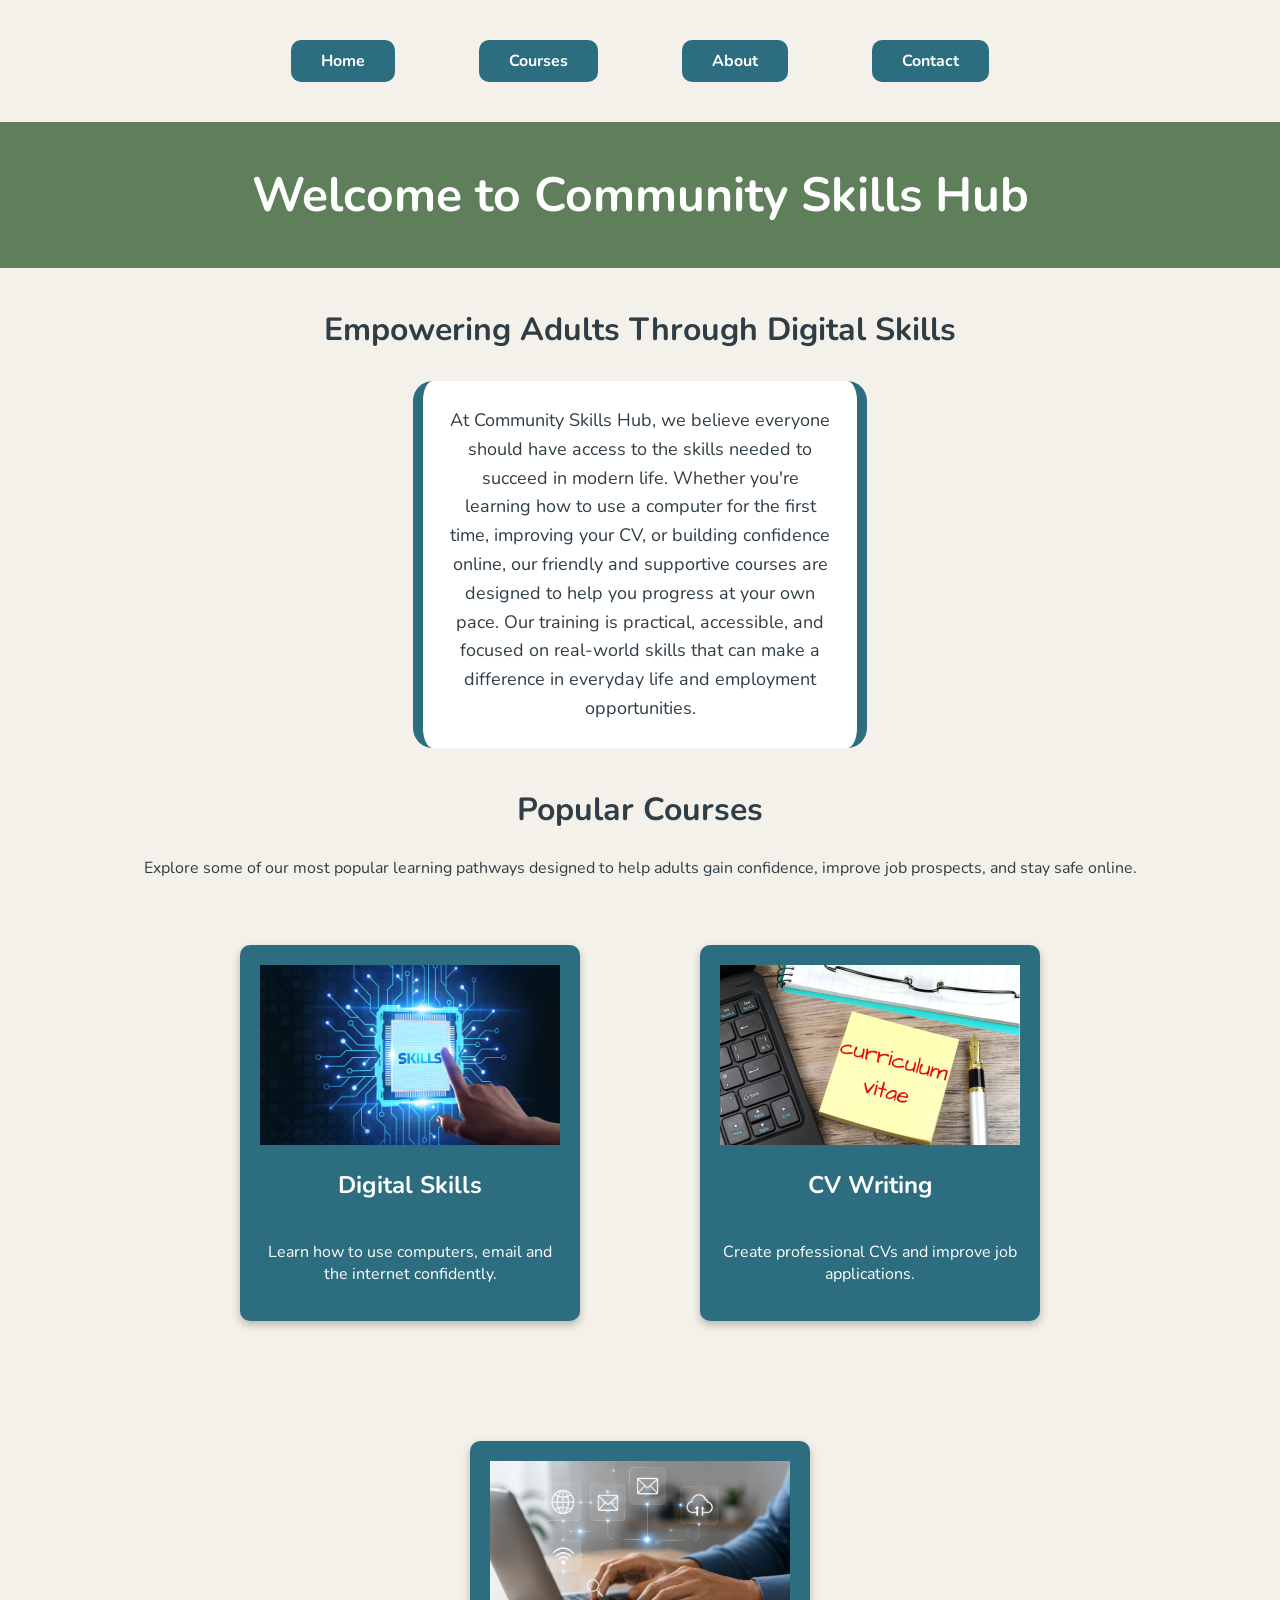
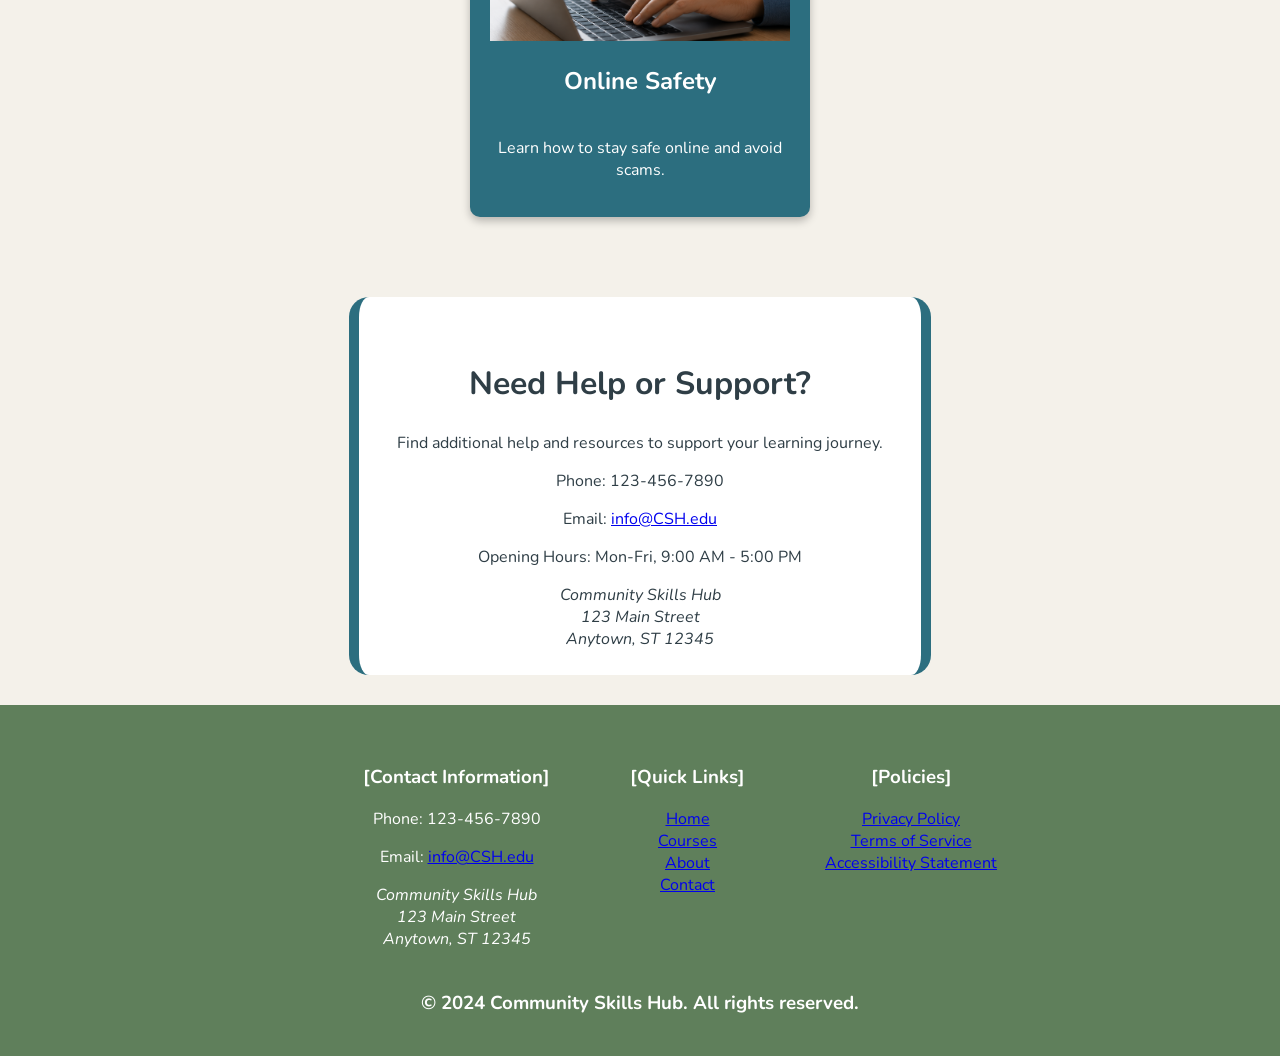
==== index.html @ 1304ad5e "intial website upload" ====
<!DOCTYPE html>
<html lang="en">
  <head>
    <meta charset="UTF-8">
    <meta name="viewport" content="width=device-width, initial-scale=1.0">

    <title>Community Skills Hub</title>
<link rel="preconnect" href="https://fonts.googleapis.com">
<link rel="preconnect" href="https://fonts.gstatic.com" crossorigin>

<link href="https://fonts.googleapis.com/css2?family=Nunito:wght@400;700&display=swap" rel="stylesheet">
 <link rel="stylesheet" href="css/community.css">
  </head>
  <body>

<nav>
  <a href="index.html">Home</a>
  <a href="courses.html">Courses</a>
  <a href="about.html">About</a>
  <a href="contact.html">Contact</a>
</nav>


<h1>Welcome to Community Skills Hub</h1>

<h2>Empowering Adults Through Digital Skills</h2>

<p class="intro-text">
At Community Skills Hub, we believe everyone should have access to the skills needed to succeed in modern life. Whether you're learning how to use a computer for the first time, improving your CV, or building confidence online, our friendly and supportive courses are designed to help you progress at your own pace.

Our training is practical, accessible, and focused on real-world skills that can make a difference in everyday life and employment opportunities.
</p>

<div class="course-section">

    <h2>Popular Courses</h2>
    <p>Explore some of our most popular learning pathways designed to help adults gain confidence, improve job prospects, and stay safe online.</p>

    <div class="course-container">

        <a class="course-card" href="courses.html">
            <img src="images/homepage/digital skills.jpg" alt="Person learning digital skills">

            <h3>Digital Skills</h3>

            <p>
                Learn how to use computers, email and the internet confidently.
            </p>
        </a>

        <a class="course-card" href="courses.html">
            <img src="images/homepage/cv writing.jpg">


            <h3>CV Writing</h3>

            <p>
                Create professional CVs and improve job applications.
            </p>
        </a>

        <a class="course-card" href="courses.html">
            <img src="images/homepage/online safety.png">

            <h3>Online Safety</h3>

            <p>
                Learn how to stay safe online and avoid scams.
            </p>
        </a>

    </div>

    <div class="support-section">
        <h2>Need Help or Support?</h2>
        <p>Find additional help and resources to support your learning journey.</p>
        <p>Phone: 123-456-7890 </p>
        <p>Email: <a href="mailto:info@CSH.edu">info@CSH.edu</a></p>
        <p>Opening Hours: Mon-Fri, 9:00 AM - 5:00 PM</p>
        <address>
            Community Skills Hub<br>
            123 Main Street<br>
            Anytown, ST 12345
        </address>
    </div>

<footer>
    <div class="footer-container">
            <!-- Contact Information Column 1-->
            <div class="footer-column">
            <h3> [Contact Information] </h3>
            <p>Phone: 123-456-7890</p>
            <p>Email: <a href="mailto:info@CSH.edu">info@CSH.edu</a></p>
             <address>
            Community Skills Hub<br>
            123 Main Street<br>
            Anytown, ST 12345
        </address>
            </div>
            <!-- Quick Links Column 2-->
            <div class="footer-column">
            <h3> [Quick Links] </h3>
            <p><a href="index.html">Home</a> 
            <br> <a href="courses.html">Courses</a> 
            <br> <a href="about.html">About</a> 
            <br> <a href="contact.html">Contact</a></p>
        </div>
               <!-- Policies Column 3-->
            <div class="footer-column">
             <h3> [Policies] </h3>
            <p><a href="#">Privacy Policy</a> <br>
            <a href="#">Terms of Service</a> <br>
            <a href="#">Accessibility Statement</a></p>
            </div>
        </div>
        <!-- Footer Statement -->
        <div class="footer-statement"> 
        <h3>&copy; 2024 Community Skills Hub. All rights reserved.</h3> 
        </div>

</footer>
    </div>
---- css/community.css ----
/* PAGE */

body {
    background-color: #F4F1EA;
    font-family: "Nunito", sans-serif;
    margin: 0;
    color: #2F3E46;
}

/* HEADER / NAVIGATION */

nav {
    background-color: #F4F1EA;
    padding: 0px;
    text-align: center;
}

nav a {
    background-color: #2C6E7F;
    color: white;
    text-decoration: none;
    padding: 10px 30px;
    margin: 40px;
    border-radius: 10px;
    display: inline-block;
    font-weight: bold;
}

nav a:hover {
    background-color: #D89B2B;
}

/* MAIN HEADING/HERO */

h1 {
    background-color: #5F7F5B;
    color: white;
    text-align: center;
    padding: 40px 20px;
    margin: 0;
    font-size: 48px;
}

/* SUBHEADING */

h2 {
    color: #2F3E46;
    text-align: center;
    margin-top: 40px;
    font-size: 32px;
}

/* PARAGRAPHS */

.intro-text {
    background-color: white;
    text-align: center;
    width: 30%;
    margin: 30px auto;
    padding: 25px;
    border-radius: 20px;
    border-left: 10px solid #2C6E7F;
    border-right: 10px solid #2C6E7F;
    font-size: 18px;
    line-height: 1.6;
}

/* COURSE CARDS */

.course-card {
    background-color: #2C6E7F;
    color: white;
    text-decoration: none;
    padding: 20px;
    margin: 50px;
    border-radius: 10px;
    text-align: center;
    width: 300px;
    transition: 0.3s;
    box-shadow: 0px 4px 8px rgba(0, 0, 0, 0.25);
    display: flex;
    flex-direction: column;
}

.course-section {
    text-align: center;
}

.course-container {
    display: flex;
    justify-content: center;
    gap: 20px;
    flex-wrap: wrap;
}

.course-card h3 {
    font-size: 24px;
}

.card-link {
    background-color: white;
    color: #2F3E46;
    text-decoration: none;
    padding: 10px 30px;
    margin: 40px;
    border-radius: 10px;
    display: inline-block;
    font-weight: bold;
}

.course-card:hover {
    transform: translateY(-10px);
    background-color: #D89B2B;
}


.course-card img {
    width: 100%;
    height: 180px;
    object-fit: cover;
}

/* SUPPORT SECTION */

.support-section {
    background-color: white;
    text-align: center;
    width: 40%;
    margin: 30px auto;
    padding: 25px;
    border-radius: 20px;
    border-left: 10px solid #2C6E7F;
    border-right: 10px solid #2C6E7F;
}

/* FOOTER */

.footer-container {
    background-color: #5F7F5B;
    color: white;

    display: flex;
    justify-content: center;
    gap: 80px;

    padding: 40px;
    width: 100%;
}

.footer-statement h3 {
    background-color: #5F7F5B;
    color: white;

    text-align: center;

    padding-bottom: 40px;
    margin: 0px;
}

.footer-column {
    text-align: center;
}

/* LINKS */

a {
    transition: 0.3s;
}



/* ABOUT PAGE */

.about-container {
    background-color: white;
    text-align: center;
    width: 60%;
    margin: 30px auto;
    padding: 25px;
    border-radius: 20px;
    border-left: 10px solid #2C6E7F;
    border-right: 10px solid #2C6E7F;

    font-size: 18px;
    line-height: 1.6;
}

/* MISSION SECTION */

.mission-section {
    display: flex;
    justify-content: center;
    gap: 30px;
    margin: 60px;
}

.mission-card {
    background-color: white;

    width: 500px;
    height: 500px;
    padding: 20px;
    border-radius: 20px;
    text-align: center;
    box-shadow: 0px 4px 8px rgba(0,0,0,0.25);
}

.mission-card img {
    width: 100%;
    height: 400px;
    object-fit: cover;
}

/* TEAM SECTION */

.team-section {
    text-align: center;

    margin-top: 80px;
    margin-bottom: 80px;
}

.team-container {
    display: flex;
    justify-content: center;
    gap: 40px;
}

.team-card {
    background-color: #2C6E7F;
    color: white;
    text-decoration: none;
    padding: 20px;
    margin: 50px;
    border-radius: 10px;
    text-align: center;
    width: 400px;
    transition: 0.3s;
    box-shadow: 0px 4px 8px rgba(0, 0, 0, 0.25);
    display: flex;
    flex-direction: column;
}

.team-card img {
    width: 100%;
    height: 220px;
    object-fit: scale-down;
    border-radius: 10px;
}
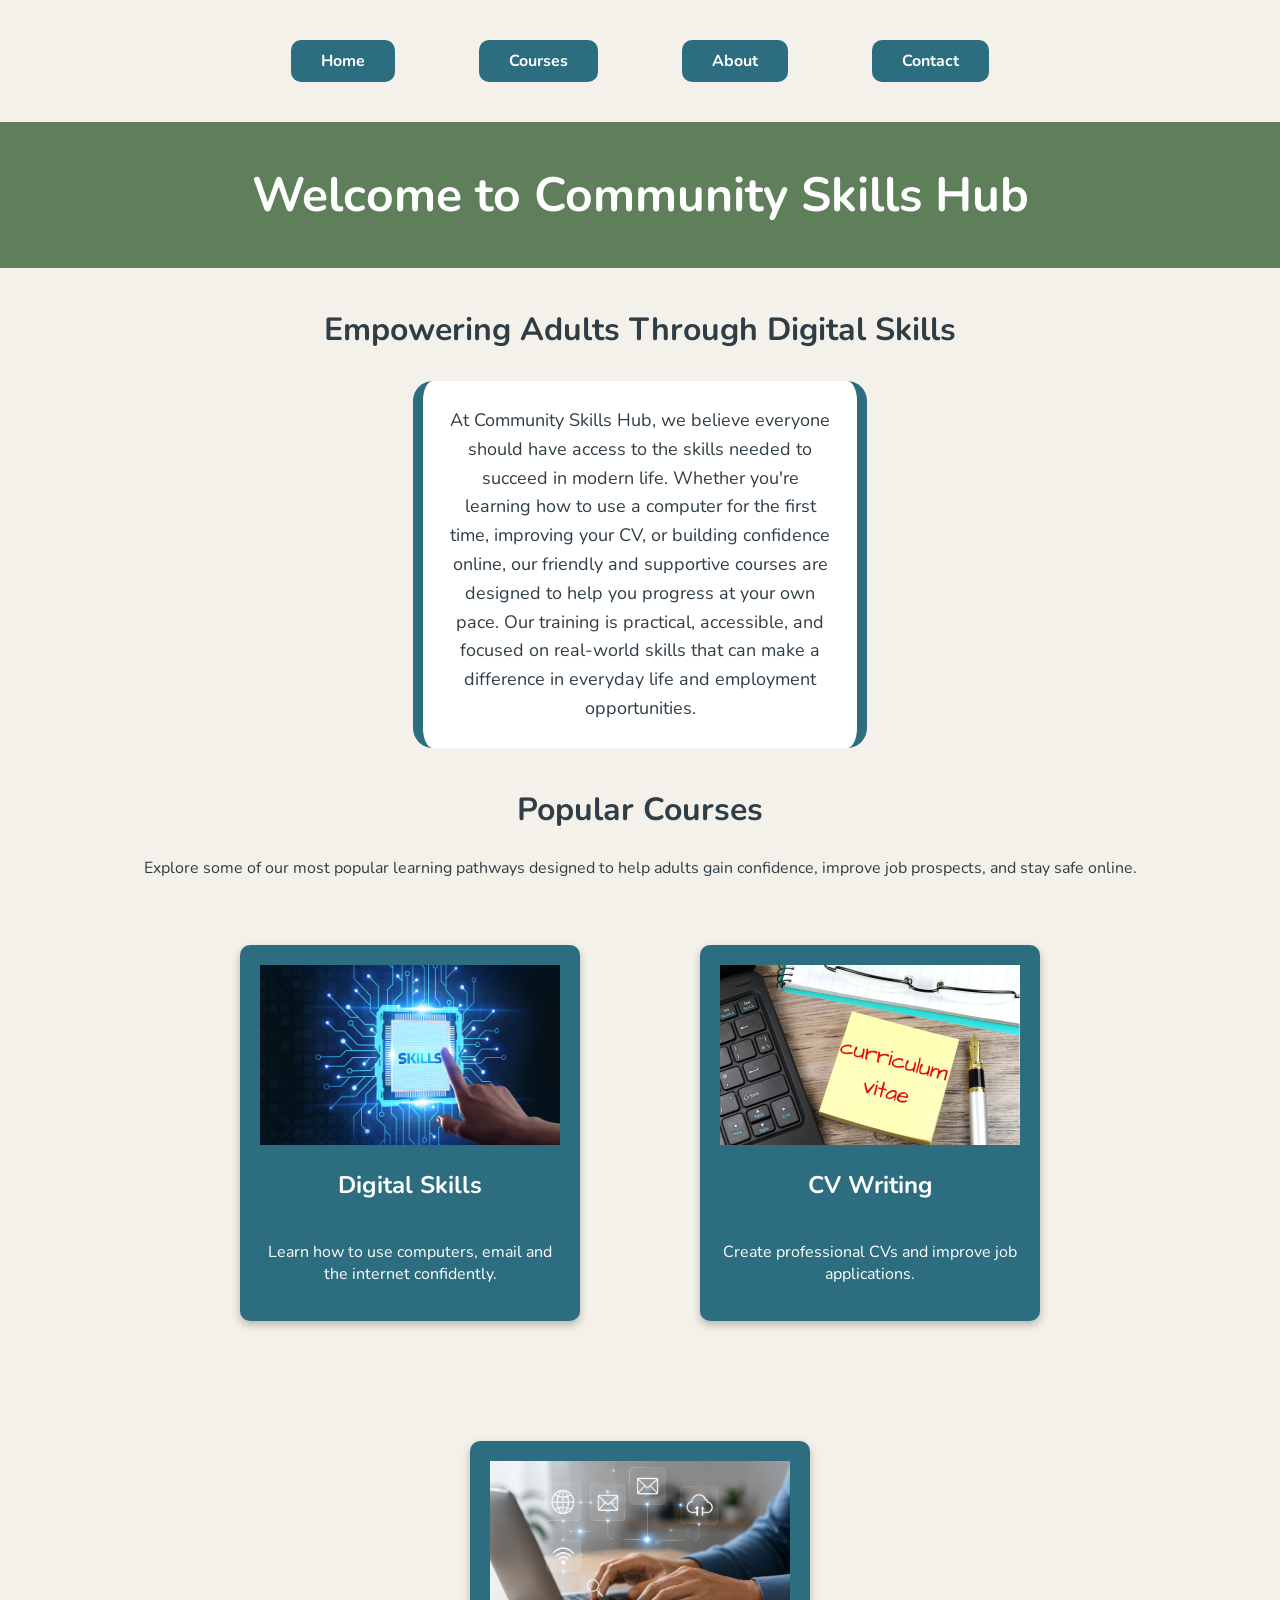
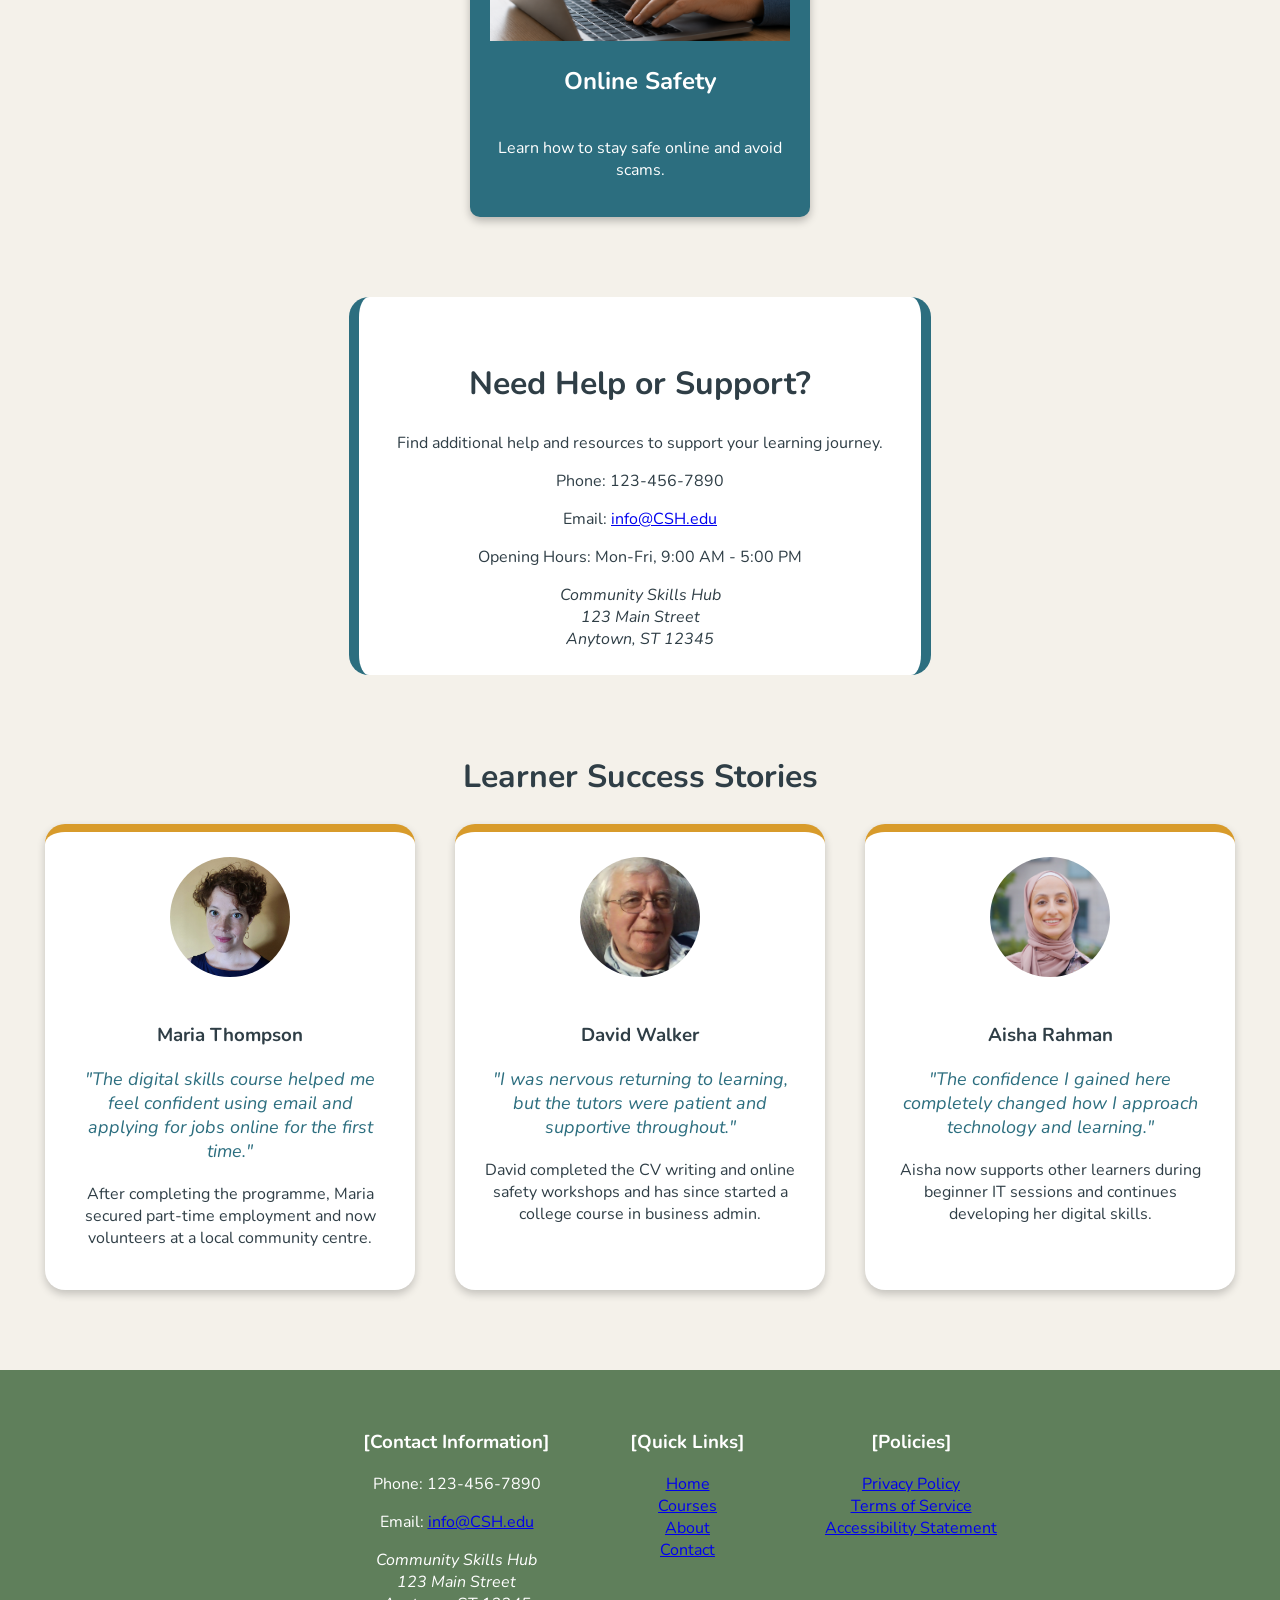
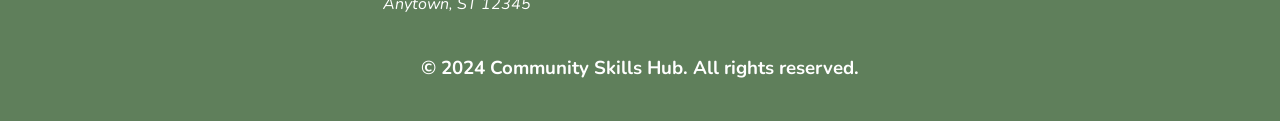
==== commit ccbb5d42: "moved testimonials to index" ====
--- a/index.html
+++ b/index.html
@@ -20,7 +20,7 @@
   <a href="contact.html">Contact</a>
 </nav>
 
-
+<!-- PAGE HEADER -->
 <h1>Welcome to Community Skills Hub</h1>
 
 <h2>Empowering Adults Through Digital Skills</h2>
@@ -30,6 +30,8 @@
 
 Our training is practical, accessible, and focused on real-world skills that can make a difference in everyday life and employment opportunities.
 </p>
+
+<!-- COURSE HIGHLIGHTS -->
 
 <div class="course-section">
 
@@ -84,6 +86,74 @@
         </address>
     </div>
 
+    <!-- LEARNER STORIES -->
+
+<section class="testimonial-section">
+
+    <h2>Learner Success Stories</h2>
+
+    <div class="testimonial-container">
+
+        <div class="testimonial-card">
+
+            <img src="images/testimonials/learner1.jpg" alt="Learner portrait">
+
+            <h3>Maria Thompson</h3>
+
+            <p class="testimonial-quote">
+                "The digital skills course helped me feel confident using email
+                and applying for jobs online for the first time."
+            </p>
+
+            <p>
+                After completing the programme, Maria secured part-time
+                employment and now volunteers at a local community centre.
+            </p>
+
+        </div>
+
+        <div class="testimonial-card">
+
+            <img src="images/testimonials/learner2.jpg" alt="Learner portrait">
+
+            <h3>David Walker</h3>
+
+            <p class="testimonial-quote">
+                "I was nervous returning to learning, but the tutors were
+                patient and supportive throughout."
+            </p>
+
+            <p>
+                David completed the CV writing and online safety workshops
+                and has since started a college course in business admin.
+            </p>
+
+        </div>
+
+        <div class="testimonial-card">
+
+            <img src="images/testimonials/learner3.png" alt="Learner portrait">
+
+            <h3>Aisha Rahman</h3>
+
+            <p class="testimonial-quote">
+                "The confidence I gained here completely changed how I approach
+                technology and learning."
+            </p>
+
+            <p>
+                Aisha now supports other learners during beginner IT sessions
+                and continues developing her digital skills.
+            </p>
+
+        </div>
+
+    </div>
+
+</section>
+
+
+<!-- Footer -->
 <footer>
     <div class="footer-container">
             <!-- Contact Information Column 1-->
--- a/css/community.css
+++ b/css/community.css
@@ -246,4 +246,45 @@
     height: 220px;
     object-fit: scale-down;
     border-radius: 10px;
+}
+
+/*TESTIMONIALS*/
+
+/* TESTIMONIAL SECTION */
+
+.testimonial-section {
+    text-align: center;
+    margin: 80px 0;
+}
+
+.testimonial-container {
+    display: flex;
+    justify-content: center;
+    gap: 40px;
+    flex-wrap: wrap;
+}
+
+.testimonial-card {
+    background-color: white;
+    width: 320px;
+    padding: 25px;
+    border-radius: 20px;
+    box-shadow: 0px 4px 8px rgba(0,0,0,0.2);
+    text-align: center;
+    border-top: 8px solid #D89B2B;
+}
+
+.testimonial-card img {
+    width: 120px;
+    height: 120px;
+    object-fit: cover;
+    border-radius: 50%;
+    margin-bottom: 20px;
+}
+
+.testimonial-quote {
+    font-style: italic;
+    font-size: 18px;
+    color: #2C6E7F;
+    margin-bottom: 20px;
 }
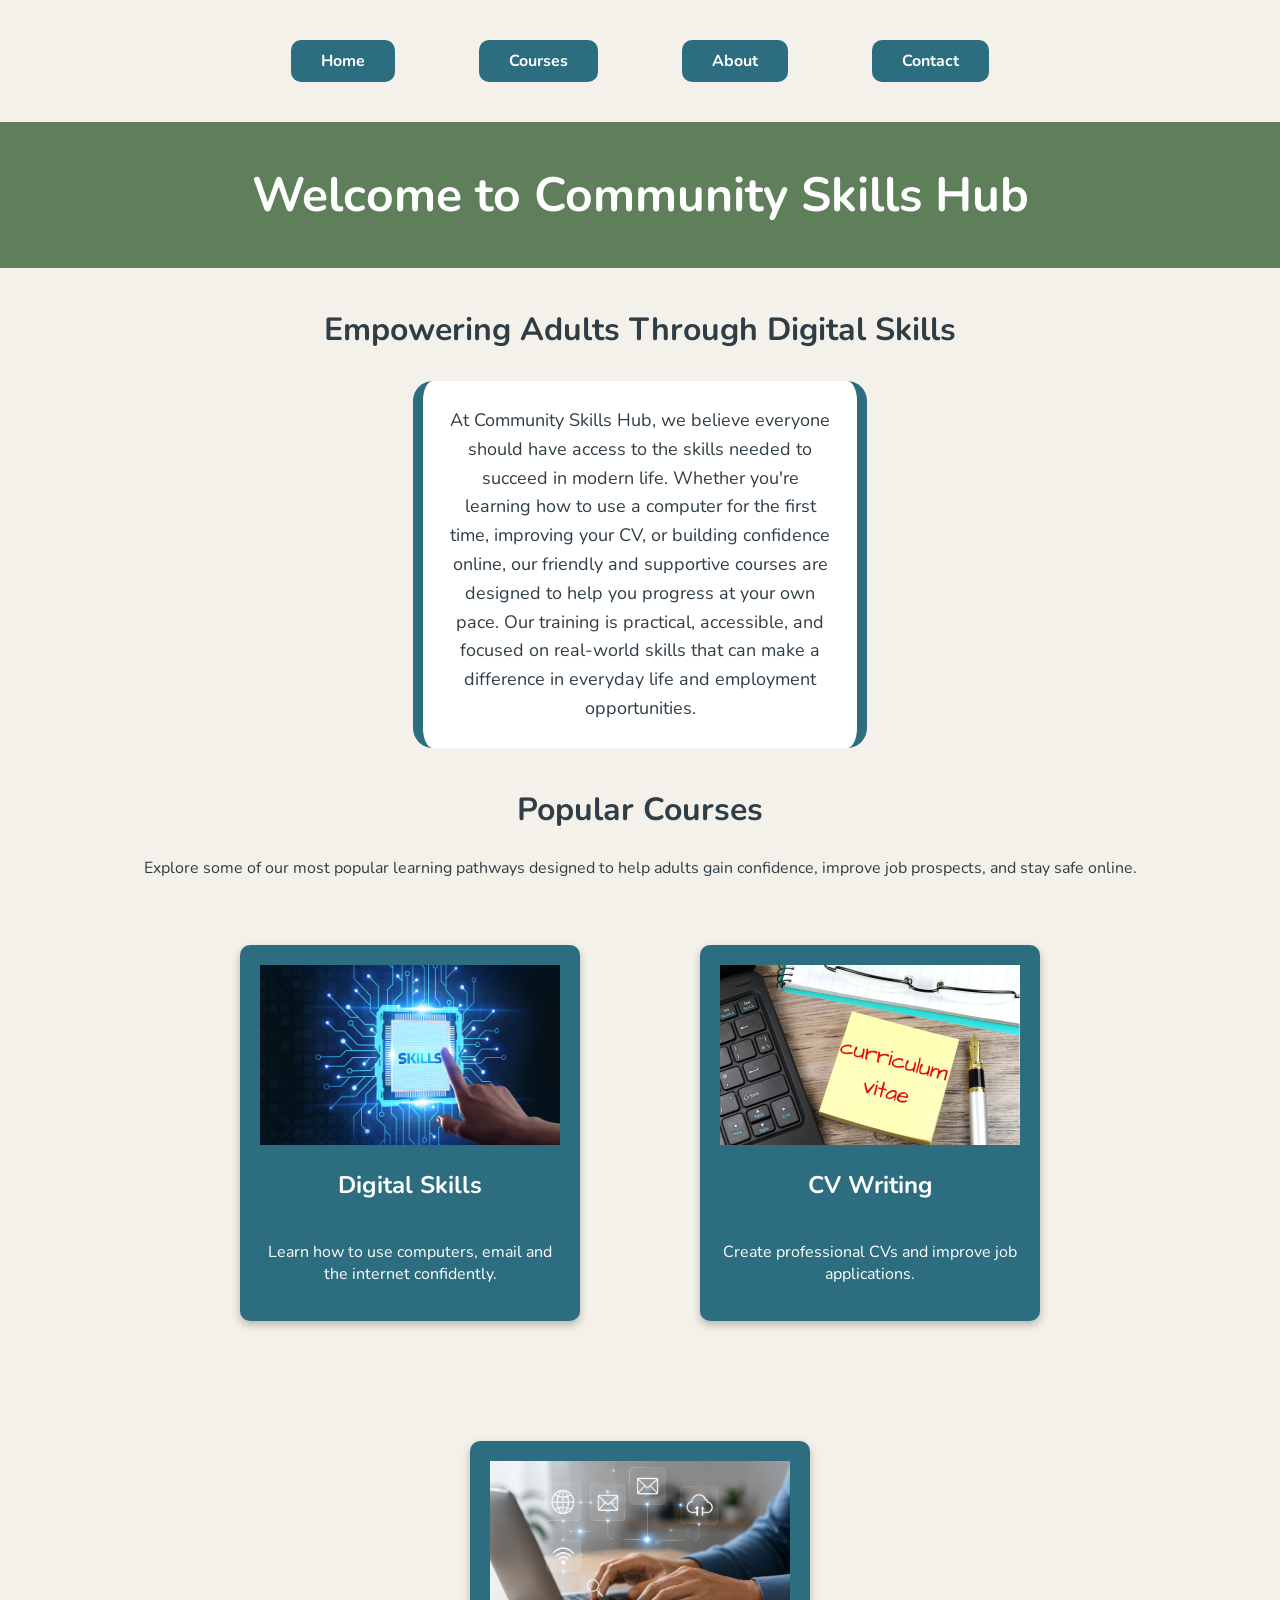
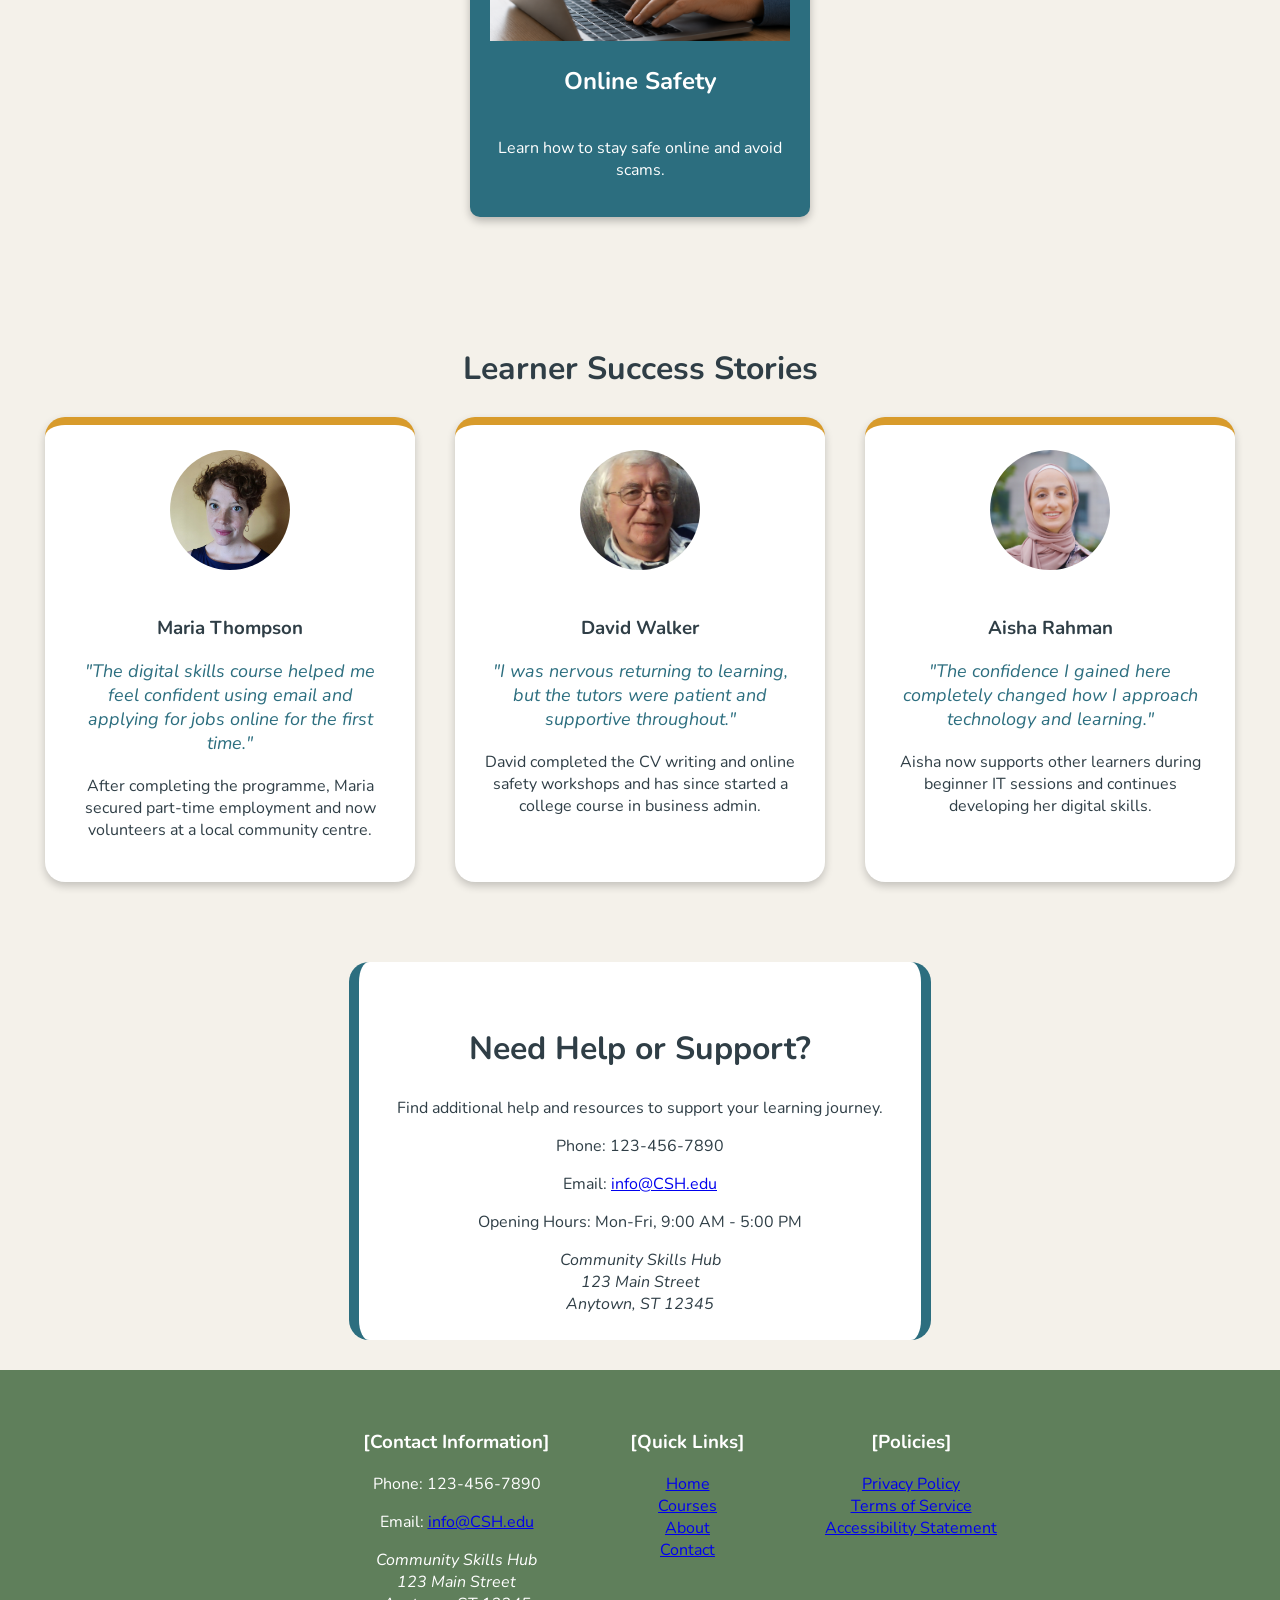
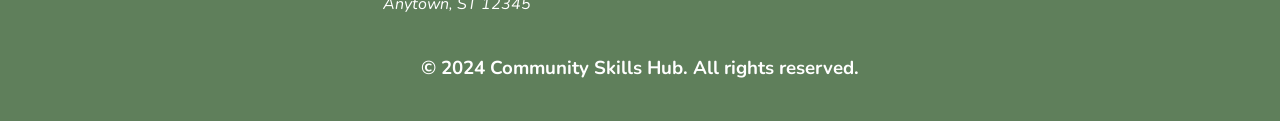
==== commit 135275d5: "fixed ordering on index" ====
--- a/index.html
+++ b/index.html
@@ -73,18 +73,6 @@
 
     </div>
 
-    <div class="support-section">
-        <h2>Need Help or Support?</h2>
-        <p>Find additional help and resources to support your learning journey.</p>
-        <p>Phone: 123-456-7890 </p>
-        <p>Email: <a href="mailto:info@CSH.edu">info@CSH.edu</a></p>
-        <p>Opening Hours: Mon-Fri, 9:00 AM - 5:00 PM</p>
-        <address>
-            Community Skills Hub<br>
-            123 Main Street<br>
-            Anytown, ST 12345
-        </address>
-    </div>
 
     <!-- LEARNER STORIES -->
 
@@ -152,6 +140,19 @@
 
 </section>
 
+<!-- SUPPORT AND CONTACT -->
+    <div class="support-section">
+        <h2>Need Help or Support?</h2>
+        <p>Find additional help and resources to support your learning journey.</p>
+        <p>Phone: 123-456-7890 </p>
+        <p>Email: <a href="mailto:info@CSH.edu">info@CSH.edu</a></p>
+        <p>Opening Hours: Mon-Fri, 9:00 AM - 5:00 PM</p>
+        <address>
+            Community Skills Hub<br>
+            123 Main Street<br>
+            Anytown, ST 12345
+        </address>
+    </div>
 
 <!-- Footer -->
 <footer>
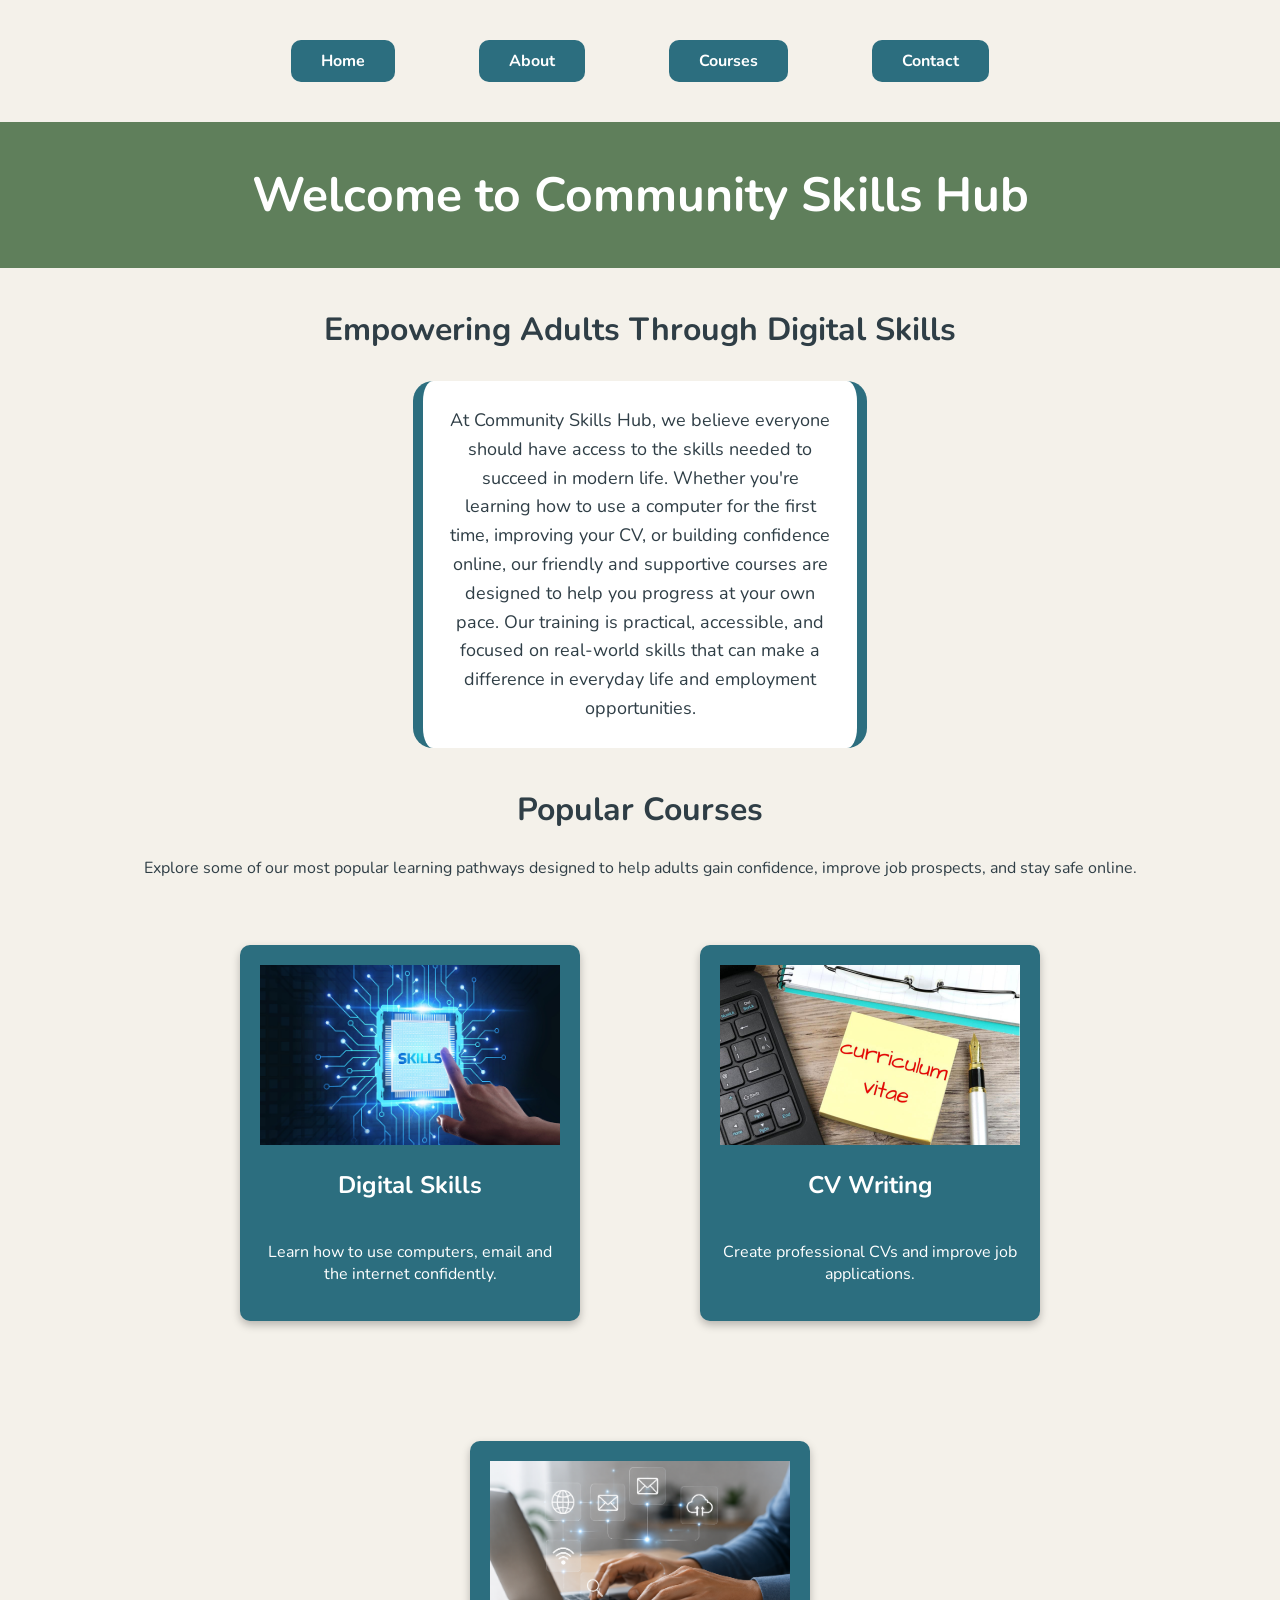
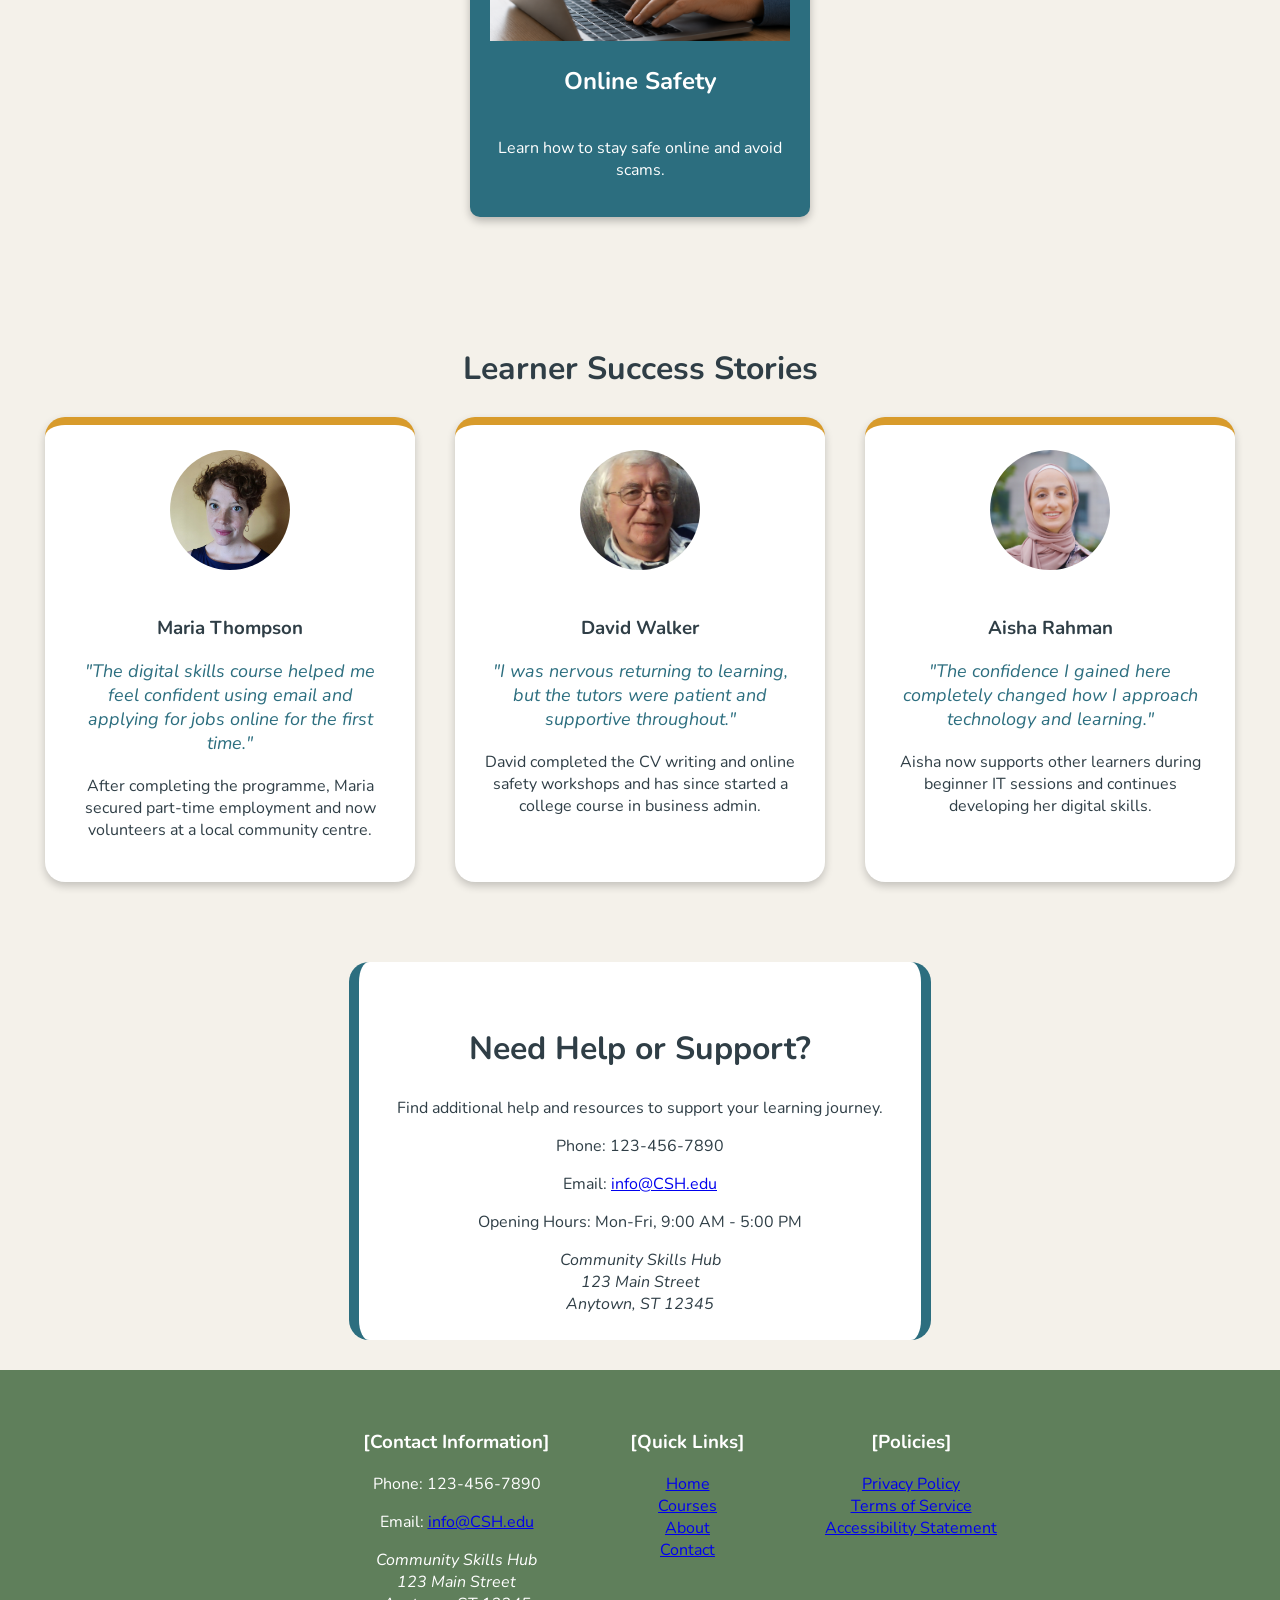
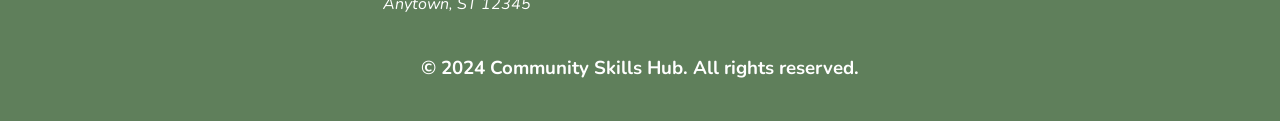
==== commit 1f02a965: "reordering nav" ====
--- a/index.html
+++ b/index.html
@@ -13,12 +13,13 @@
   </head>
   <body>
 
-<nav>
-  <a href="index.html">Home</a>
-  <a href="courses.html">Courses</a>
-  <a href="about.html">About</a>
-  <a href="contact.html">Contact</a>
-</nav>
+    <!-- NAVIGATION -->
+    <nav>
+        <a href="index.html">Home</a>
+        <a href="about.html">About</a>
+        <a href="courses.html">Courses</a>
+        <a href="contact.html">Contact</a>
+    </nav>
 
 <!-- PAGE HEADER -->
 <h1>Welcome to Community Skills Hub</h1>
--- a/css/community.css
+++ b/css/community.css
@@ -167,8 +167,6 @@
     transition: 0.3s;
 }
 
-
-
 /* ABOUT PAGE */
 
 .about-container {
@@ -246,6 +244,42 @@
     height: 220px;
     object-fit: scale-down;
     border-radius: 10px;
+}
+
+/*WHO WE HELP SECTION*/
+
+.who-we-help-container {
+    text-align: center;
+    width: 60%;
+    margin: 30px auto;
+    padding: 25px;
+    border-radius: 20px;
+    display: flex;
+    flex-wrap:wrap;
+    justify-content: center;
+    font-size: 18px;
+    line-height: 1.6;
+    gap: 30px;
+}
+
+.who-we-help-card {
+    background-color: white;
+    text-align: center;
+    width: 300px;
+    padding: 25px;
+    border-radius: 20px;
+    font-size: 18px;
+    line-height: 1.6;
+    box-shadow: 0px 4px 8px rgba(0,0,0,0.25);
+} 
+
+.who-we-help-card img {
+    width: 120px;
+    height: 120px;
+    object-fit: cover;
+    border-radius: 50%;
+    margin-bottom: 20px;
+
 }
 
 /*TESTIMONIALS*/
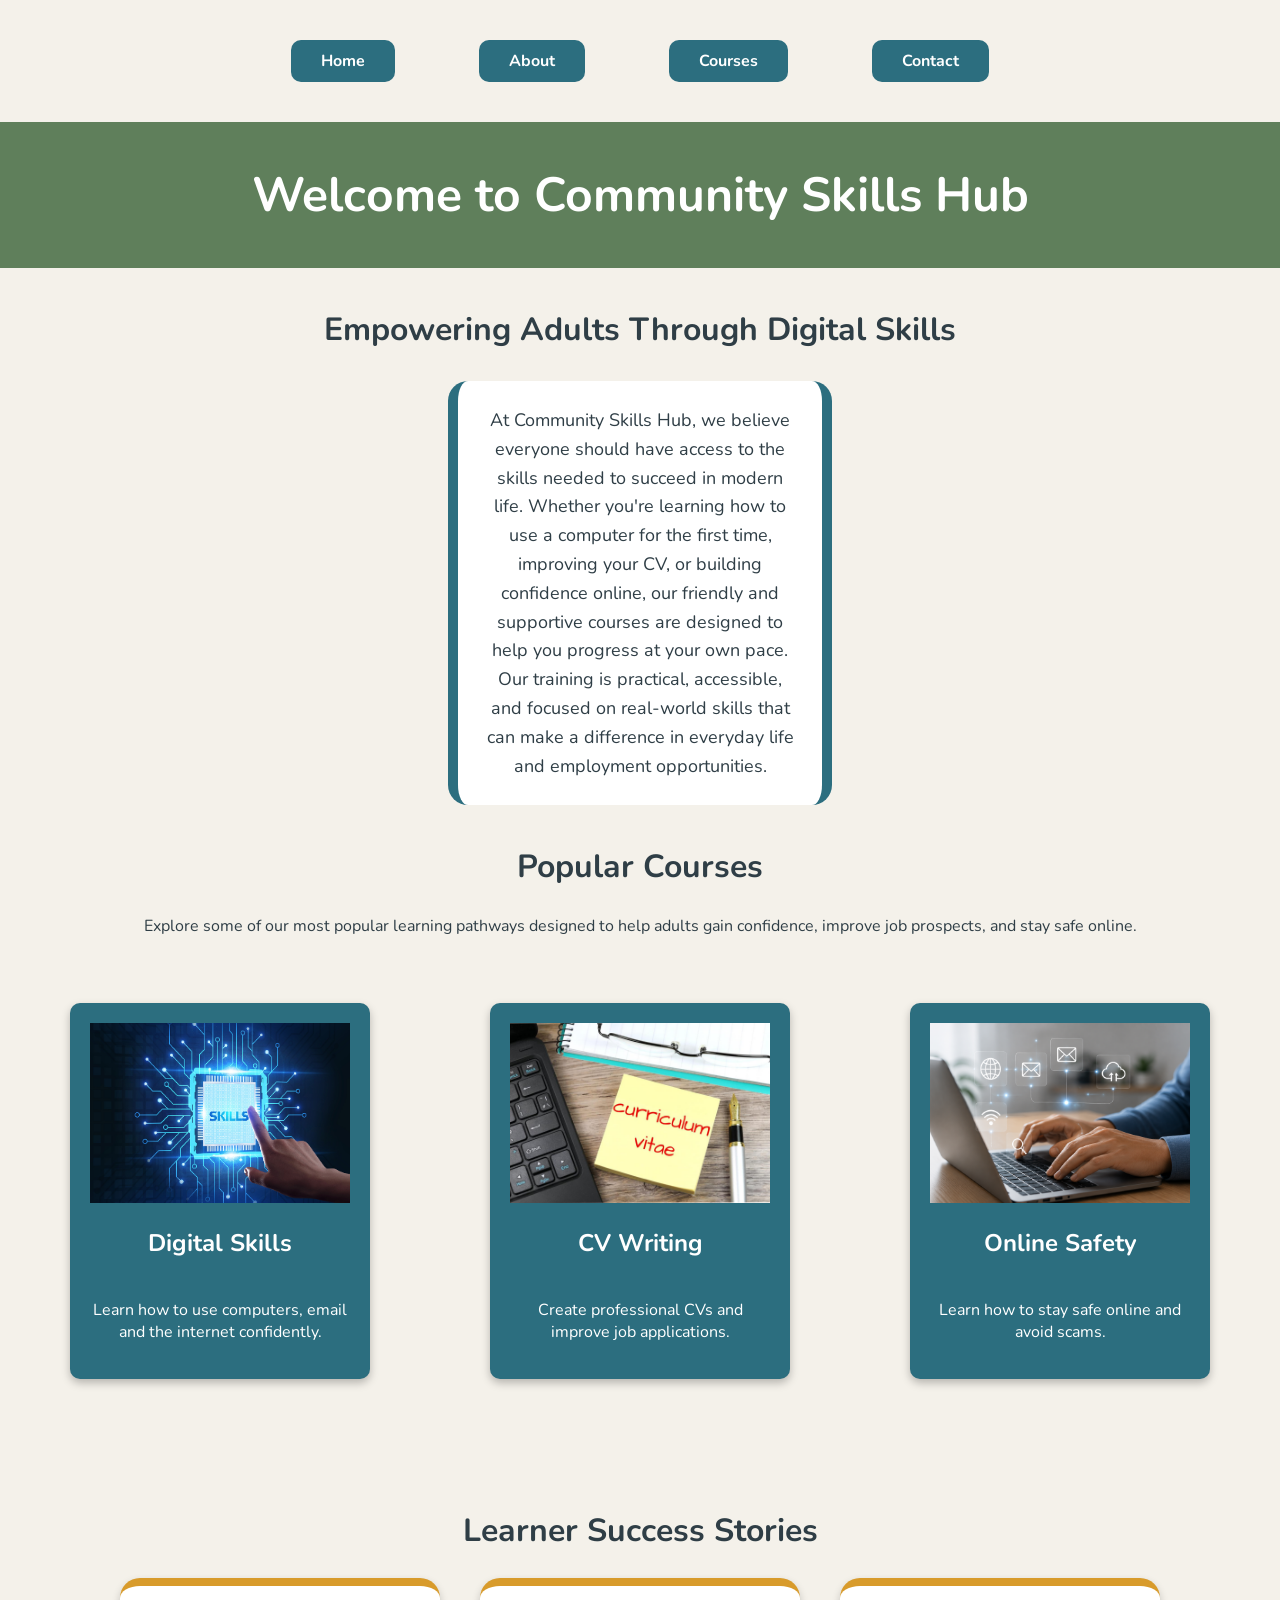
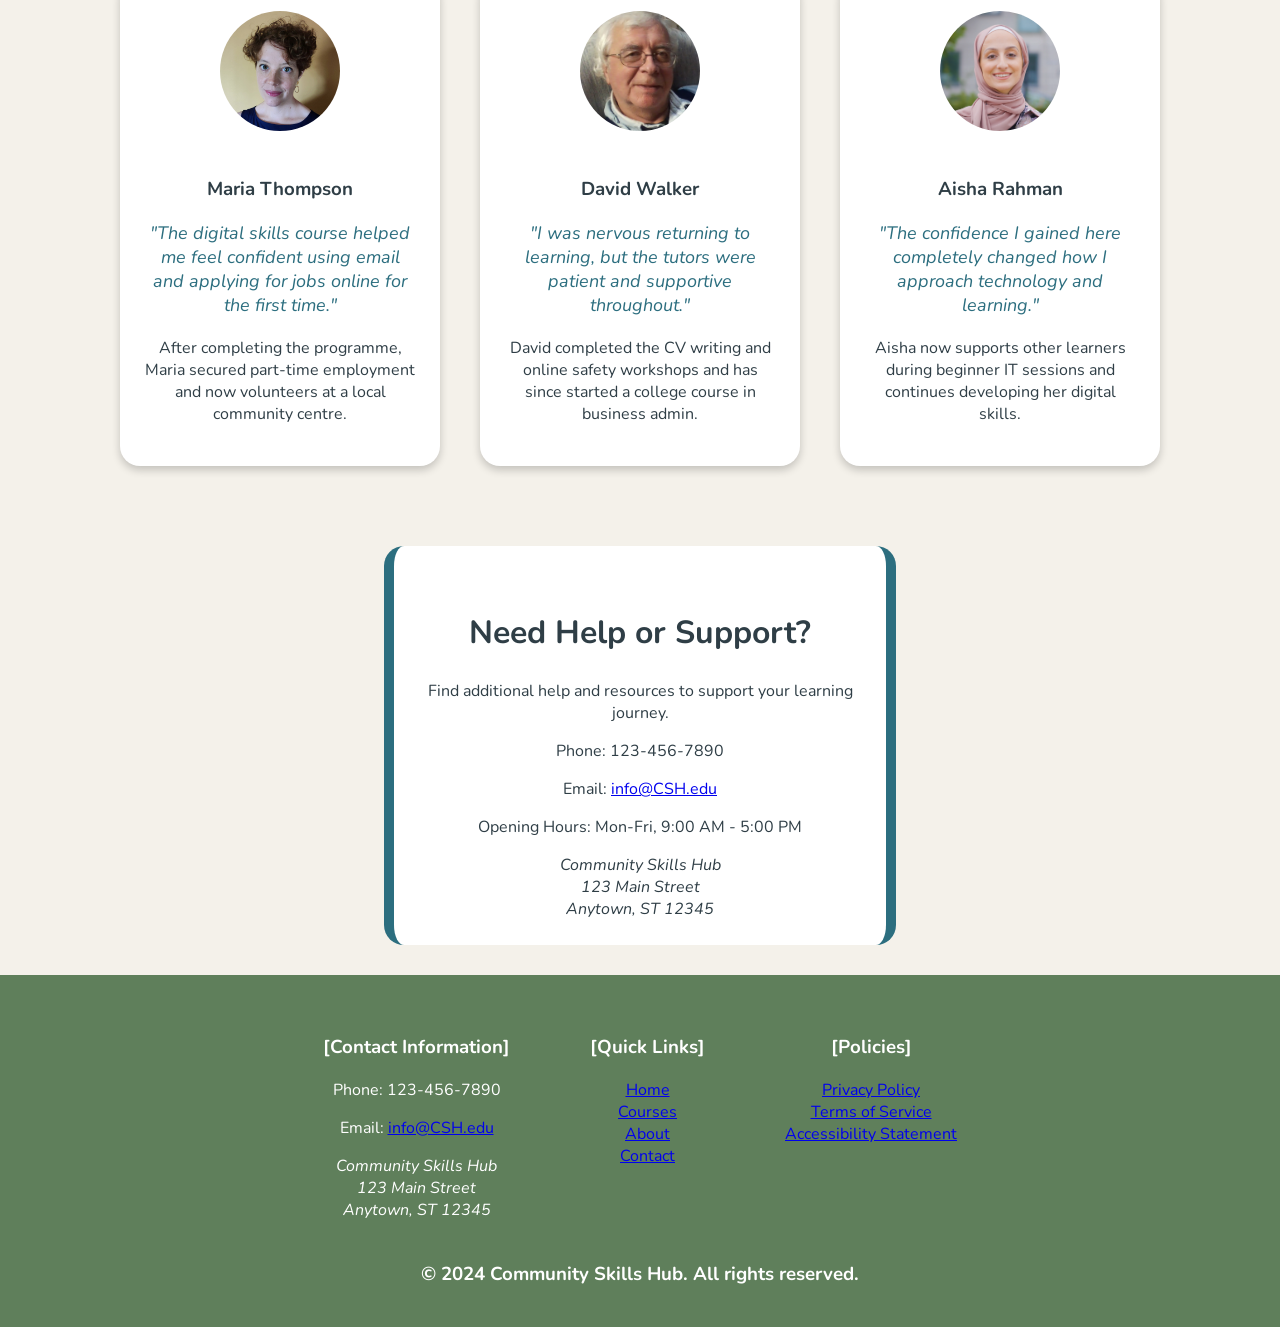
==== commit 9c3850f1: "add pdfs" ====
--- a/index.html
+++ b/index.html
@@ -180,9 +180,14 @@
                <!-- Policies Column 3-->
             <div class="footer-column">
              <h3> [Policies] </h3>
-            <p><a href="#">Privacy Policy</a> <br>
-            <a href="#">Terms of Service</a> <br>
-            <a href="#">Accessibility Statement</a></p>
+            <p>
+                <a href="#">Privacy Policy</a> <br>
+
+                <a href="#">Terms of Service</a> <br>
+                
+                <a href="#">Accessibility Statement</a>
+            
+            </p>
             </div>
         </div>
         <!-- Footer Statement -->
--- a/css/community.css
+++ b/css/community.css
@@ -1,4 +1,4 @@
-/* PAGE */
+/* GENERAL PAGE */
 
 body {
     background-color: #F4F1EA;
@@ -65,6 +65,42 @@
     line-height: 1.6;
 }
 
+/* FOOTER */
+
+.footer-container {
+    background-color: #5F7F5B;
+    color: white;
+
+    display: flex;
+    justify-content: center;
+    gap: 80px;
+
+    padding: 40px;
+    width: 100%;
+}
+
+.footer-statement h3 {
+    background-color: #5F7F5B;
+    color: white;
+
+    text-align: center;
+
+    padding-bottom: 40px;
+    margin: 0px;
+}
+
+.footer-column {
+    text-align: center;
+}
+
+/* LINKS */
+
+a {
+    transition: 0.3s;
+}
+
+/* Index PAGE */
+
 /* COURSE CARDS */
 
 .course-card {
@@ -120,6 +156,47 @@
     object-fit: cover;
 }
 
+/*TESTIMONIALS*/
+
+/* TESTIMONIAL SECTION */
+
+.testimonial-section {
+    text-align: center;
+    margin: 80px 0;
+}
+
+.testimonial-container {
+    display: flex;
+    justify-content: center;
+    gap: 40px;
+    flex-wrap: wrap;
+}
+
+.testimonial-card {
+    background-color: white;
+    width: 320px;
+    padding: 25px;
+    border-radius: 20px;
+    box-shadow: 0px 4px 8px rgba(0,0,0,0.2);
+    text-align: center;
+    border-top: 8px solid #D89B2B;
+}
+
+.testimonial-card img {
+    width: 120px;
+    height: 120px;
+    object-fit: cover;
+    border-radius: 50%;
+    margin-bottom: 20px;
+}
+
+.testimonial-quote {
+    font-style: italic;
+    font-size: 18px;
+    color: #2C6E7F;
+    margin-bottom: 20px;
+}
+
 /* SUPPORT SECTION */
 
 .support-section {
@@ -133,39 +210,6 @@
     border-right: 10px solid #2C6E7F;
 }
 
-/* FOOTER */
-
-.footer-container {
-    background-color: #5F7F5B;
-    color: white;
-
-    display: flex;
-    justify-content: center;
-    gap: 80px;
-
-    padding: 40px;
-    width: 100%;
-}
-
-.footer-statement h3 {
-    background-color: #5F7F5B;
-    color: white;
-
-    text-align: center;
-
-    padding-bottom: 40px;
-    margin: 0px;
-}
-
-.footer-column {
-    text-align: center;
-}
-
-/* LINKS */
-
-a {
-    transition: 0.3s;
-}
 
 /* ABOUT PAGE */
 
@@ -282,43 +326,62 @@
 
 }
 
-/*TESTIMONIALS*/
-
-/* TESTIMONIAL SECTION */
-
-.testimonial-section {
-    text-align: center;
-    margin: 80px 0;
-}
-
-.testimonial-container {
-    display: flex;
-    justify-content: center;
-    gap: 40px;
-    flex-wrap: wrap;
-}
-
-.testimonial-card {
-    background-color: white;
-    width: 320px;
-    padding: 25px;
-    border-radius: 20px;
-    box-shadow: 0px 4px 8px rgba(0,0,0,0.2);
-    text-align: center;
-    border-top: 8px solid #D89B2B;
-}
-
-.testimonial-card img {
-    width: 120px;
-    height: 120px;
-    object-fit: cover;
-    border-radius: 50%;
-    margin-bottom: 20px;
-}
-
-.testimonial-quote {
-    font-style: italic;
-    font-size: 18px;
-    color: #2C6E7F;
-    margin-bottom: 20px;
+/* CONTACT PAGE */
+
+* {
+  box-sizing: border-box;
+}
+
+/* Style inputs */
+input[type=text], select, textarea {
+  width: 100%;
+  padding: 12px;
+  border: 1px solid #ccc;
+  margin-top: 6px;
+  margin-bottom: 16px;
+  resize: vertical;
+}
+
+input[type=submit] {
+  background-color: #2C6E7F;
+  color: white;
+  padding: 12px 20px;
+  border: none;
+  border-radius: 10px;
+  cursor: pointer;
+  box-shadow: 0px 4px 8px rgba(0,0,0,0.25);
+}
+
+input[type=submit]:hover {
+  background-color: #D89B2B;
+}
+
+/* Style the container/contact section */
+.container {
+  border-radius: 5px;
+  background-color: #f2f2f2;
+  padding: 10px;
+}
+
+/* Create two columns that float next to eachother */
+.column {
+  float: left;
+  width: 50%;
+  margin-top: 6px;
+  padding: 20px;
+}
+
+/* Clear floats after the columns */
+.row:after {
+  content: "";
+  display: table;
+  clear: both;
+}
+
+/* Responsive layout - when the screen is less than 600px wide, make the two columns stack on top of each other instead of next to each other */
+@media screen and (max-width: 600px) {
+  .column, input[type=submit] {
+    width: 100%;
+    margin-top: 0;
+  }
 }
